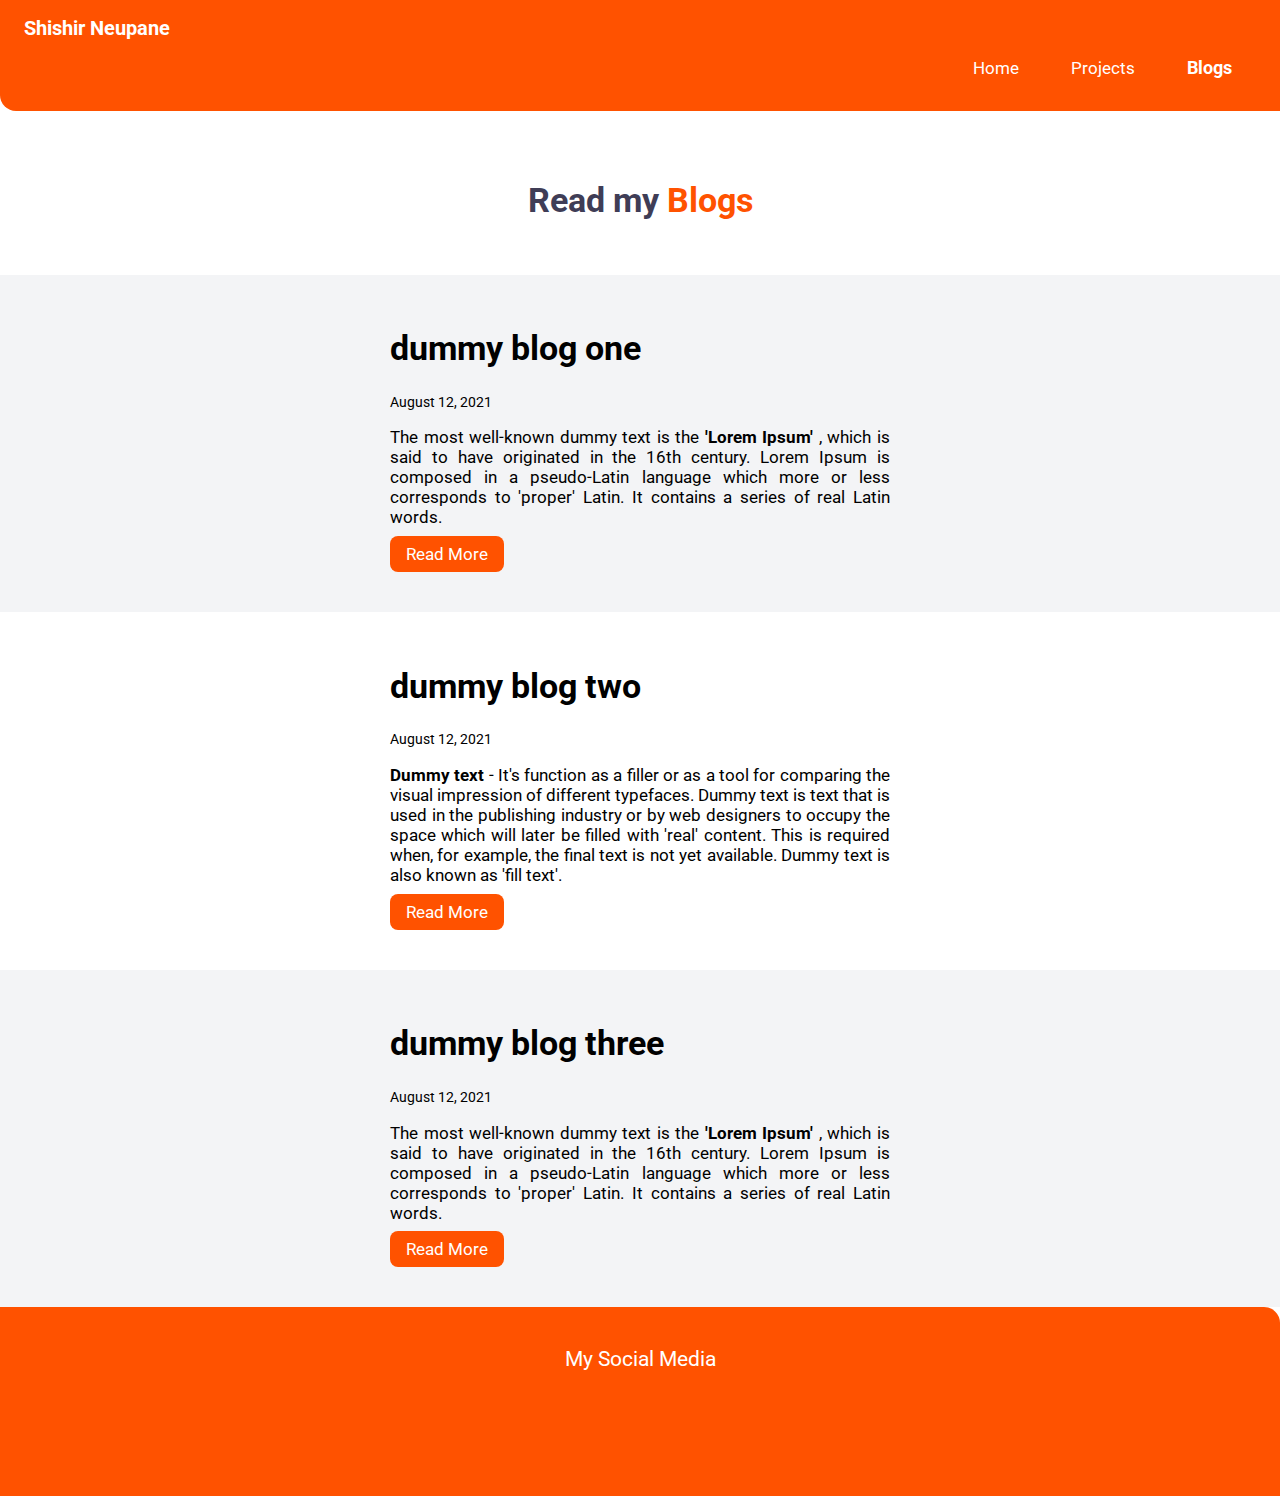
==== blogs.html @ a72f7397 "added blogs listing page" ====
<!DOCTYPE html>
<html lang="en">
<head>
  <meta charset="UTF-8">
  <meta http-equiv="X-UA-Compatible" content="IE=edge">
  <meta name="viewport" content="width=device-width, initial-scale=1.0">
  <title>Blogs | Shishir Neupane</title>
  <link rel="stylesheet" href="/style.css">
  <link rel="stylesheet" href="/lib/all.css">
</head>

<body>
  <!-- nav -->
  <nav class="navigation">
    <div class="nav-brand"> <a class="link" href="/"> Shishir Neupane </a> </div>
    <ul class="nav-items">
      <li class="list-item-inline">
        <a class="link" href="/">Home</a>
      </li>
      <li class="list-item-inline">
        <a class="link" href="/projects.html">Projects</a>
      </li>
      <li class="list-item-inline">
        <a class="link link-active" href="/blogs.html">Blogs</a>
      </li>
    </ul>
  </nav>

  <!-- header -->
  <header class="hero">
    <h1 class="hero-heading"> Read my <span class="heading-inverted"> Blogs </span> </h1>
  </header>

  <!-- unordered list section -->
  <ul class="list-section">
    <section class="section ow">
      <li>
        <article class="container container-left">
          <h1>dummy blog one</h1>
          <small>August 12, 2021</small>
          <p>
            The most well-known dummy text is the <strong> 'Lorem Ipsum' </strong>, which is said to have originated in the 16th century. 
            Lorem Ipsum is composed in a pseudo-Latin language which more or less corresponds to 'proper' Latin. 
            It contains a series of real Latin words.
          </p>
          <a href="/blogs.html" class="link link-primary"> Read More </a>
        </article>
      </li>
    </section>
    <section class="section">
      <li>
        <article class="container container-left">
          <h1>dummy blog two</h1>
          <small>August 12, 2021</small>
          <p>
            <strong> Dummy text </strong> - It's function as a filler or as a tool for comparing the visual impression of different typefaces. 
            Dummy text is text that is used in the publishing industry or by web designers to occupy the space which will later be 
            filled with 'real' content. This is required when, for example, the final text is not yet available. 
            Dummy text is also known as 'fill text'.
          </p>
          <a href="/blogs.html" class="link link-primary"> Read More </a>
        </article>
      </li>
    </section>
    <section class="section ow">
      <li>
        <article class="container container-left">
          <h1>dummy blog three</h1>
          <small>August 12, 2021</small>
          <p>
            The most well-known dummy text is the <strong> 'Lorem Ipsum' </strong>, which is said to have originated in the 16th century. 
            Lorem Ipsum is composed in a pseudo-Latin language which more or less corresponds to 'proper' Latin. 
            It contains a series of real Latin words.
          </p>
          <a href="/blogs.html" class="link link-primary"> Read More </a>
        </article>
      </li>
    </section>
  </ul>

  <!-- footer -->
  <footer class="footer">
    <div class="footer-heading">My Social Media</div>
    <ul>
      <li class="list-item-inline">
        <a class="link" target="_blank" title="GitHub" href="https://github.com/shishirneupane">
          <i class="fab fa-github"></i>
        </a>
      </li>
      <li class="list-item-inline">
        <a class="link" target="_blank" title="LinkedIn" href="https://www.linkedin.com/in/shishir-neupane-2a3828180/">
          <i class="fab fa-linkedin"></i>
        </a>
      </li>
      <li class="list-item-inline">
        <a class="link" target="_blank" title="Twitter" href="https://twitter.com/shishirsneupane">
          <i class="fab fa-twitter"></i>
        </a>
      </li>
    </ul>
  </footer>
</body>
</html>
---- style.css ----
@import url('https://fonts.googleapis.com/css2?family=Roboto:wght@400;800&display=swap');

:root {
  --primary: #ff5200;
  --dark-blue: #3f3d56;
  --off-white: #F3F4F6;
  --white: #fff;
}

body {
  font-family: 'Roboto', sans-serif;
  margin: 0;
  font-size: 1.05rem;
}

hr {
  margin: 2rem 0;
}

/* containers */

.container {
  padding: 0 1rem;
}

.container-center {
  max-width: 500px;
  margin: auto;
  text-align: center;
}

/* links */

.link {
  text-decoration: none;
  padding: 0.5rem 1rem;
  border-radius: 0.5rem;
}

.link-primary {
  background-color: var(--primary);
  color: var(--white);
}

.link-secondary {
  color: var(--primary);
  border: 1px solid var(--primary);
}

/* lists */

.list-non-bullet {
  list-style: none;
}

.list-item-inline {
  display: inline;
  padding: 0 0.5rem;
}

/* navigation */

.navigation {
  background-color: var(--primary);
  color: var(--white);
  border-bottom-left-radius: 1rem;
  padding: 1rem 1.5rem;
}

.navigation .nav-brand {
  font-weight: bold;
  font-size: 1.25rem;
}

.navigation .nav-items {
  text-align: right;
}

.navigation .link {
  color: var(--white);
}

.navigation .nav-brand .link {
  padding: 0;
}

.navigation .link-active {
  font-weight: bold;
  font-size: 1.15rem;
}

/* header */

.hero {
  padding: 2rem;
}

.hero .hero-img {
  max-width: 450px;
  display: block;
  margin: auto;
  padding: 1.5rem 0;
}

.hero .hero-heading {
  color: var(--dark-blue);
  text-align: center;
  padding-top: 1rem;
}

.hero .heading-inverted {
  color: var(--primary);
}

/* section */

.section {
  padding: 2rem 0 3rem;
}

.section h2 {
  text-align: center;
}

.ow {
  background-color: var(--off-white);
}

/* unordered list section */

.list-section {
  padding: 0;
  margin: 0;
}

.list-section .link {
  margin-right: 1rem;
}

.list-section .container-left {
  max-width: 500px;
  margin: auto;
  text-align: justify;
}

.list-section hr {
  margin: 0 0 0.5rem;
}

/* footer */

.footer {
  background-color: var(--primary);
  color: var(--white);
  text-align: center;
  border-top-right-radius: 1rem;
  padding: 2.5rem 0;
}

.footer .footer-heading {
  font-size: 1.3rem;
  padding: 0 0 1rem 0;
}

.footer ul {
  padding: 0;
}

.footer .link {
  color: var(--white);
}

.footer i {
  font-size: 2.2rem;
}
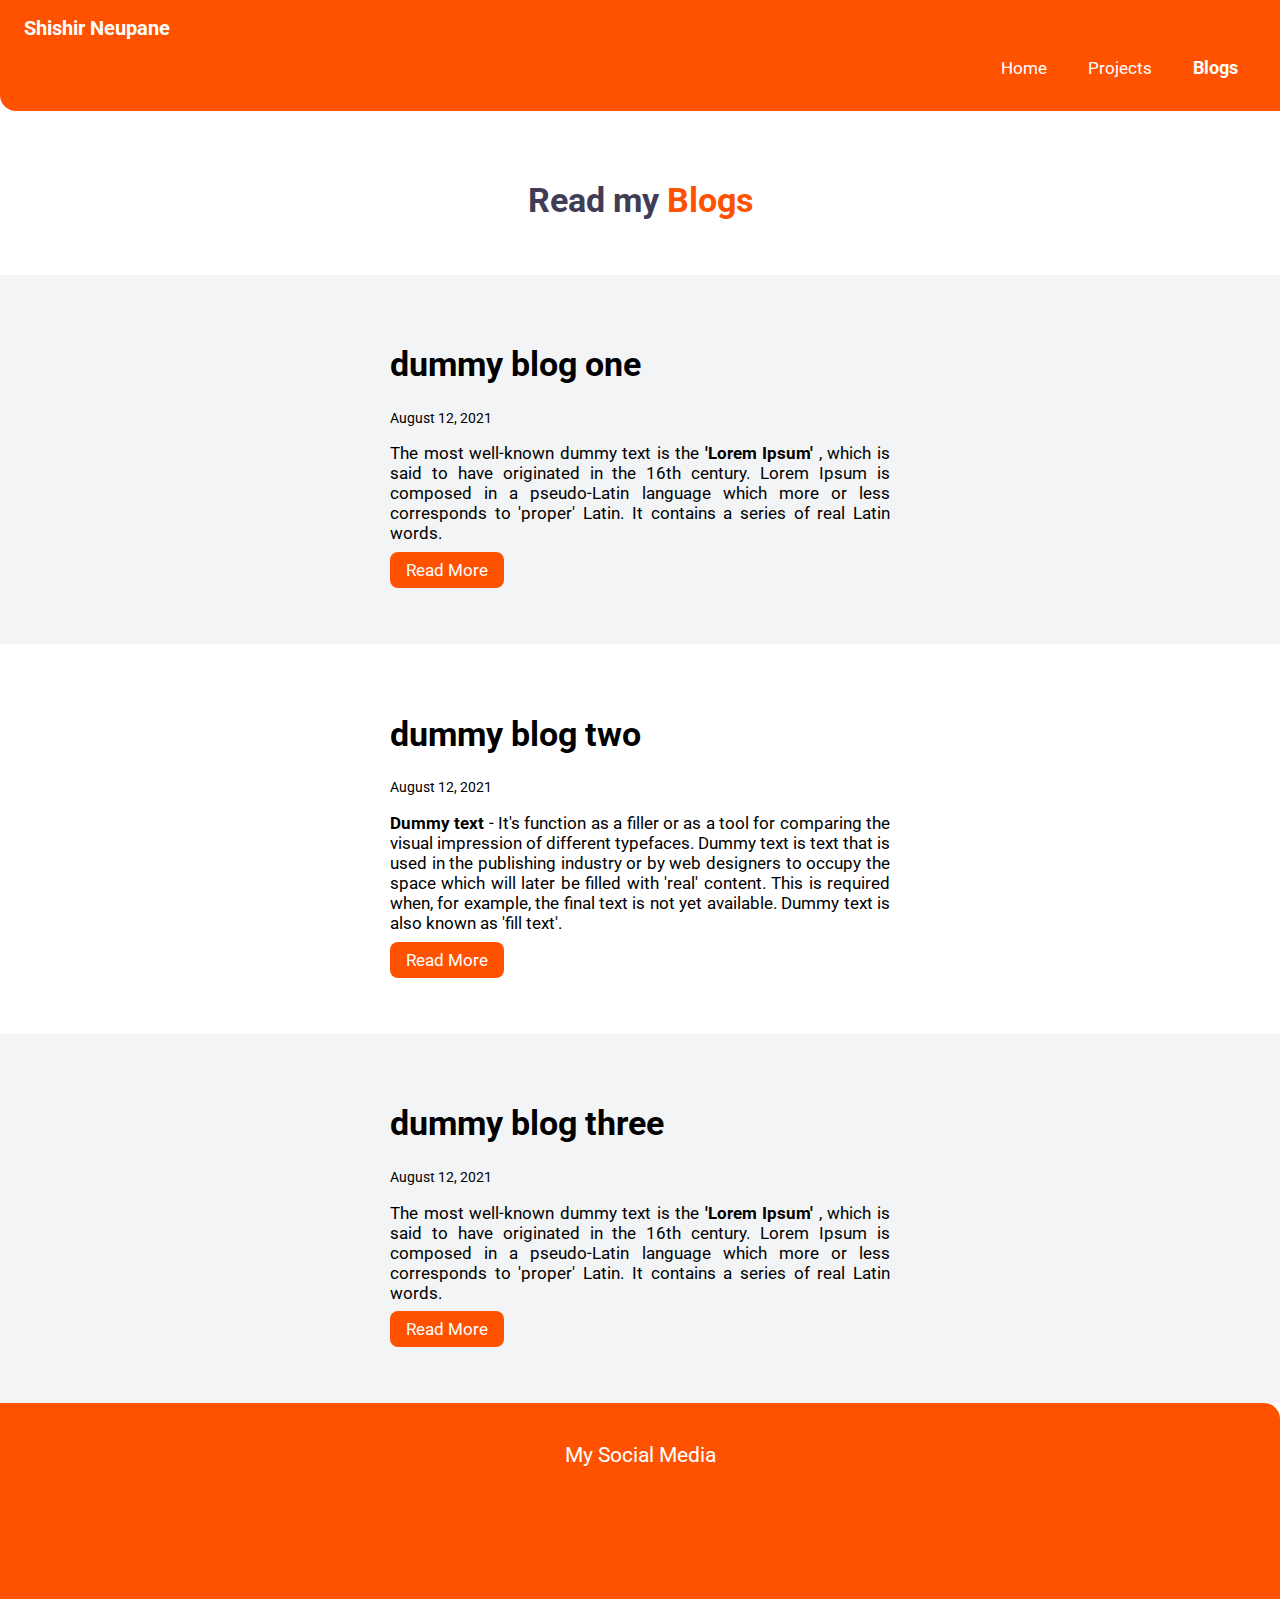
==== commit 8e46ae3b: "fix: added CDN for icons and fixed nav for mobile" ====
--- a/blogs.html
+++ b/blogs.html
@@ -6,7 +6,7 @@
   <meta name="viewport" content="width=device-width, initial-scale=1.0">
   <title>Blogs | Shishir Neupane</title>
   <link rel="stylesheet" href="/style.css">
-  <link rel="stylesheet" href="/lib/all.css">
+  <link rel="stylesheet" href="https://use.fontawesome.com/releases/v5.15.4/css/all.css" integrity="sha384-DyZ88mC6Up2uqS4h/KRgHuoeGwBcD4Ng9SiP4dIRy0EXTlnuz47vAwmeGwVChigm" crossorigin="anonymous">
 </head>
 
 <body>
@@ -35,7 +35,7 @@
   <ul class="list-section">
     <section class="section ow">
       <li>
-        <article class="container container-left">
+        <article class="showcase-list container container-left">
           <h1>dummy blog one</h1>
           <small>August 12, 2021</small>
           <p>
@@ -49,7 +49,7 @@
     </section>
     <section class="section">
       <li>
-        <article class="container container-left">
+        <article class="showcase-list container container-left">
           <h1>dummy blog two</h1>
           <small>August 12, 2021</small>
           <p>
@@ -64,7 +64,7 @@
     </section>
     <section class="section ow">
       <li>
-        <article class="container container-left">
+        <article class="showcase-list container container-left">
           <h1>dummy blog three</h1>
           <small>August 12, 2021</small>
           <p>
--- a/style.css
+++ b/style.css
@@ -55,7 +55,7 @@
 
 .list-item-inline {
   display: inline;
-  padding: 0 0.5rem;
+  padding: 0 0.15rem;
 }
 
 /* navigation */
@@ -74,6 +74,7 @@
 
 .navigation .nav-items {
   text-align: right;
+  padding-inline-start: 0px;
 }
 
 .navigation .link {
@@ -96,7 +97,8 @@
 }
 
 .hero .hero-img {
-  max-width: 450px;
+  max-width: 100%;
+  width: 450px;
   display: block;
   margin: auto;
   padding: 1.5rem 0;
@@ -147,6 +149,10 @@
   margin: 0 0 0.5rem;
 }
 
+.showcase-list {
+  padding: 1rem 2rem;
+}
+
 /* footer */
 
 .footer {
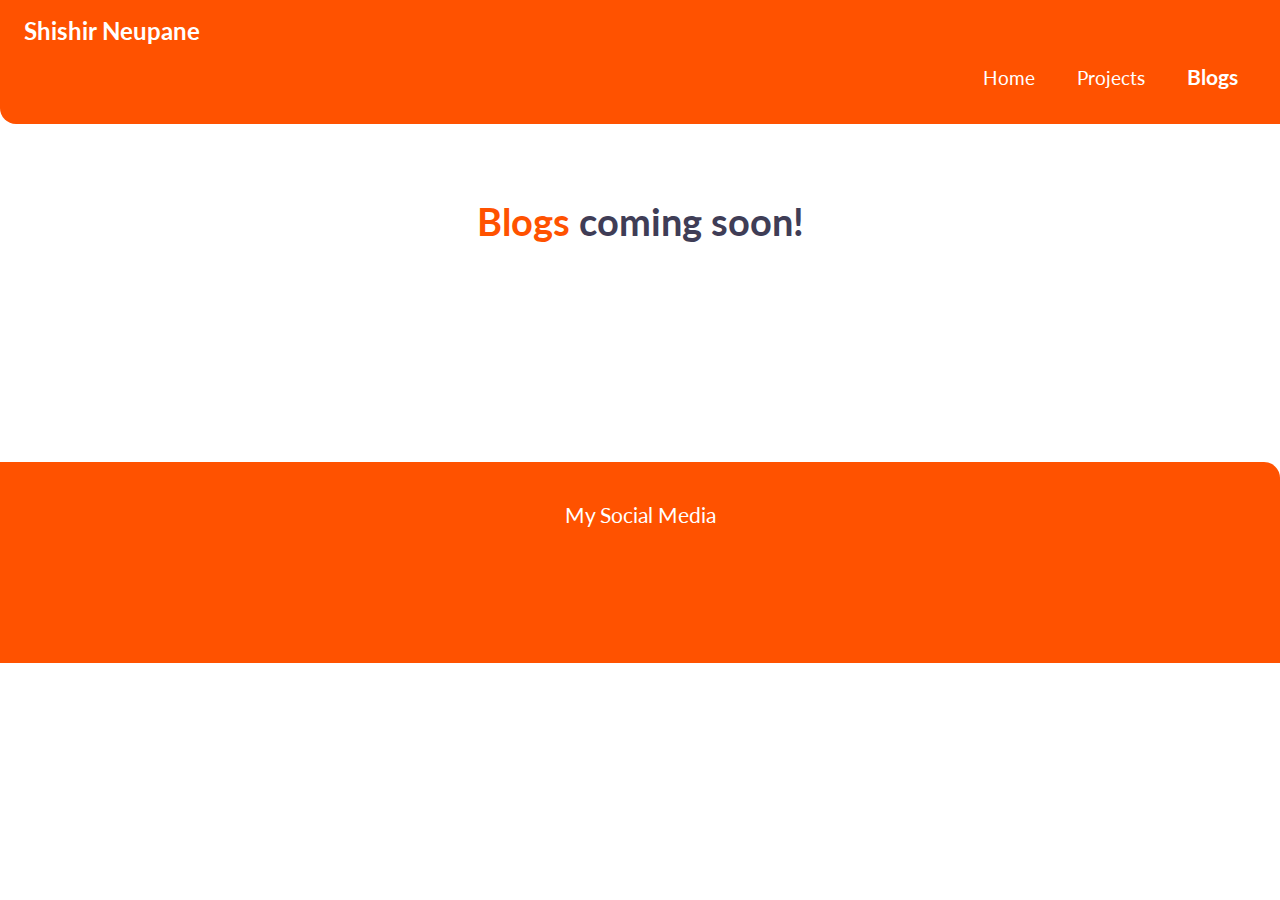
==== commit 7bdac379: "blogs coming soon and changed font to 'Lato'" ====
--- a/blogs.html
+++ b/blogs.html
@@ -1,12 +1,14 @@
 <!DOCTYPE html>
 <html lang="en">
+
 <head>
   <meta charset="UTF-8">
   <meta http-equiv="X-UA-Compatible" content="IE=edge">
   <meta name="viewport" content="width=device-width, initial-scale=1.0">
   <title>Blogs | Shishir Neupane</title>
   <link rel="stylesheet" href="/style.css">
-  <link rel="stylesheet" href="https://use.fontawesome.com/releases/v5.15.4/css/all.css" integrity="sha384-DyZ88mC6Up2uqS4h/KRgHuoeGwBcD4Ng9SiP4dIRy0EXTlnuz47vAwmeGwVChigm" crossorigin="anonymous">
+  <link rel="stylesheet" href="https://use.fontawesome.com/releases/v5.15.4/css/all.css"
+    integrity="sha384-DyZ88mC6Up2uqS4h/KRgHuoeGwBcD4Ng9SiP4dIRy0EXTlnuz47vAwmeGwVChigm" crossorigin="anonymous">
 </head>
 
 <body>
@@ -28,26 +30,35 @@
 
   <!-- header -->
   <header class="hero">
-    <h1 class="hero-heading"> Read my <span class="heading-inverted"> Blogs </span> </h1>
+    <!-- <h1 class="hero-heading"> Read my <span class="heading-inverted"> Blogs </span> </h1> -->
+    <h1 class="hero-heading"> <span class="heading-inverted"> Blogs </span> coming soon! </h1>
   </header>
 
   <!-- unordered list section -->
   <ul class="list-section">
-    <section class="section ow">
+    <section class="section">
       <li>
         <article class="showcase-list container container-left">
-          <h1>dummy blog one</h1>
+          <!-- <h1>dummy blog one</h1>
           <small>August 12, 2021</small>
           <p>
             The most well-known dummy text is the <strong> 'Lorem Ipsum' </strong>, which is said to have originated in the 16th century. 
             Lorem Ipsum is composed in a pseudo-Latin language which more or less corresponds to 'proper' Latin. 
             It contains a series of real Latin words.
           </p>
-          <a href="/blogs.html" class="link link-primary"> Read More </a>
+          <a href="/blogs.html" class="link link-primary"> Read More </a> -->
+
+          <!-- remove the below code and uncomment others to add blogs -->
+          <h1></h1>
+          <br> <br>
+          <small></small>
+          <p></p>
+          <a href=""></a>
+          <!-- remove till here -->
         </article>
       </li>
     </section>
-    <section class="section">
+    <!-- <section class="section">
       <li>
         <article class="showcase-list container container-left">
           <h1>dummy blog two</h1>
@@ -61,21 +72,7 @@
           <a href="/blogs.html" class="link link-primary"> Read More </a>
         </article>
       </li>
-    </section>
-    <section class="section ow">
-      <li>
-        <article class="showcase-list container container-left">
-          <h1>dummy blog three</h1>
-          <small>August 12, 2021</small>
-          <p>
-            The most well-known dummy text is the <strong> 'Lorem Ipsum' </strong>, which is said to have originated in the 16th century. 
-            Lorem Ipsum is composed in a pseudo-Latin language which more or less corresponds to 'proper' Latin. 
-            It contains a series of real Latin words.
-          </p>
-          <a href="/blogs.html" class="link link-primary"> Read More </a>
-        </article>
-      </li>
-    </section>
+    </section> -->
   </ul>
 
   <!-- footer -->
@@ -100,4 +97,5 @@
     </ul>
   </footer>
 </body>
+
 </html>--- a/style.css
+++ b/style.css
@@ -1,4 +1,4 @@
-@import url('https://fonts.googleapis.com/css2?family=Roboto:wght@400;800&display=swap');
+@import url('https://fonts.googleapis.com/css2?family=Lato:wght@400;800&display=swap');
 
 :root {
   --primary: #ff5200;
@@ -8,9 +8,9 @@
 }
 
 body {
-  font-family: 'Roboto', sans-serif;
+  font-family: 'Lato', sans-serif;
   margin: 0;
-  font-size: 1.05rem;
+  font-size: 1.19rem;
 }
 
 hr {
@@ -83,11 +83,12 @@
 
 .navigation .nav-brand .link {
   padding: 0;
+  font-size: 1.5rem;
 }
 
 .navigation .link-active {
   font-weight: bold;
-  font-size: 1.15rem;
+  font-size: 1.3rem;
 }
 
 /* header */
@@ -136,7 +137,10 @@
 }
 
 .list-section .link {
-  margin-right: 1rem;
+  display: block;
+  margin: 0.5rem 0;
+  max-width: 6.5rem;
+  text-align: center;
 }
 
 .list-section .container-left {
@@ -149,8 +153,54 @@
   margin: 0 0 0.5rem;
 }
 
+.list-section h1 {
+  font-size: 1.5rem;
+  text-align: left;
+}
+
+.list-section p {
+  line-height: 1.5rem;
+}
+
+.list-section i {
+  font-size: 3rem;
+  margin: 0 0.8rem 0 0;
+}
+
+.list-section .fa-html5 {
+  color: #dd4b25;
+}
+
+.list-section .fa-css3-alt {
+  color: #254bdd;
+}
+
+.list-section .fa-js-square {
+  color: #ecd200;
+}
+
+.list-section .fa-react {
+  color: #61dafb;
+}
+
+.list-section .fa-node {
+  color: #333;
+}
+
+.list-section .fa-github {
+  color: #1b1f23;
+}
+
+.list-section .fa-bootstrap {
+  color: #8011f5;
+}
+
+.list-section .fa-python {
+  color: #1a4f7d;
+}
+
 .showcase-list {
-  padding: 1rem 2rem;
+  padding: 0 2rem;
 }
 
 /* footer */
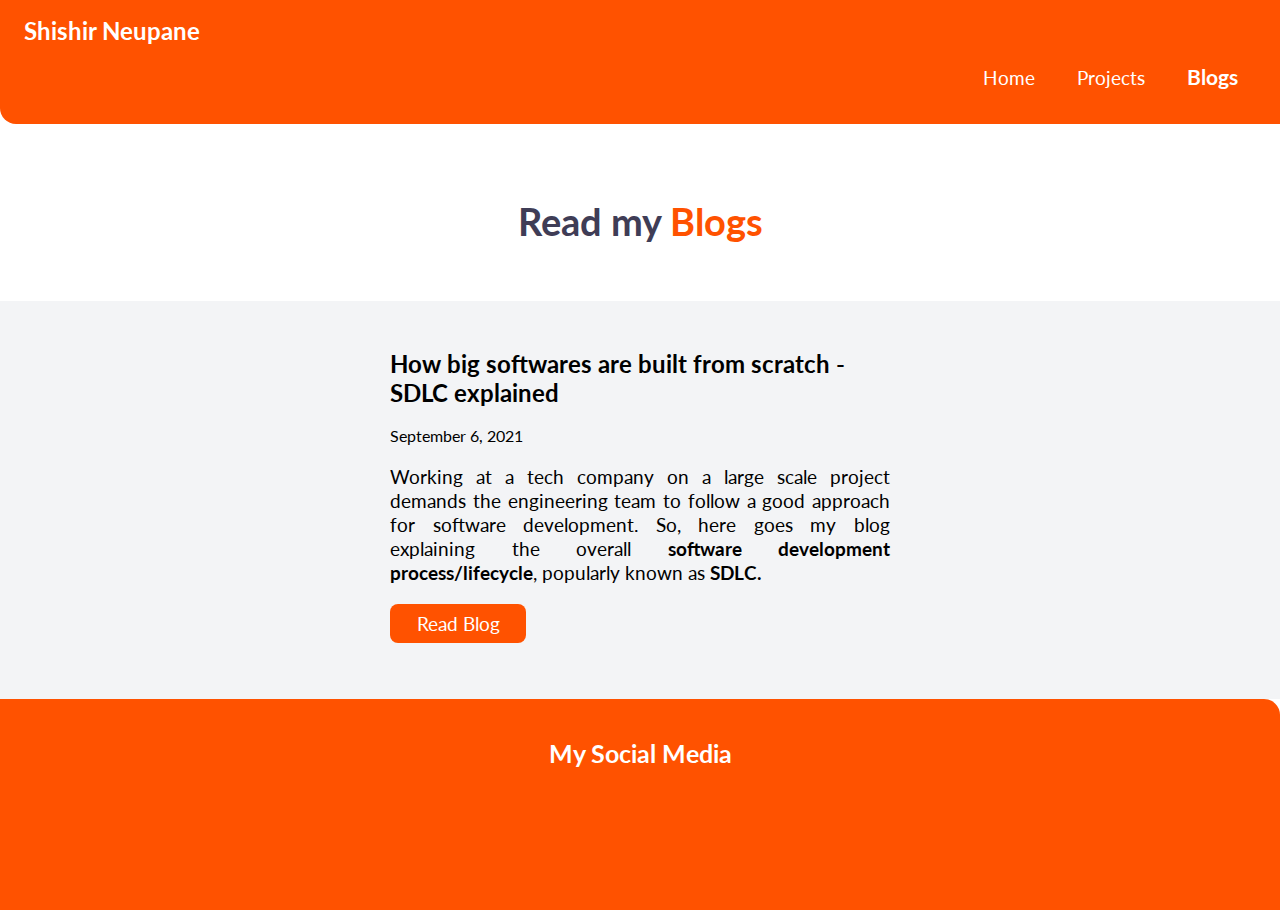
==== commit e11771fd: "added 1st blog on SDLC" ====
--- a/blogs.html
+++ b/blogs.html
@@ -30,49 +30,26 @@
 
   <!-- header -->
   <header class="hero">
-    <!-- <h1 class="hero-heading"> Read my <span class="heading-inverted"> Blogs </span> </h1> -->
-    <h1 class="hero-heading"> <span class="heading-inverted"> Blogs </span> coming soon! </h1>
+    <h1 class="hero-heading"> Read my <span class="heading-inverted"> Blogs </span> </h1>
   </header>
 
   <!-- unordered list section -->
   <ul class="list-section">
-    <section class="section">
+    <section class="section ow">
       <li>
         <article class="showcase-list container container-left">
-          <!-- <h1>dummy blog one</h1>
-          <small>August 12, 2021</small>
+          <h1>How big softwares are built from scratch - SDLC explained</h1>
+          <small>September 6, 2021</small>
           <p>
-            The most well-known dummy text is the <strong> 'Lorem Ipsum' </strong>, which is said to have originated in the 16th century. 
-            Lorem Ipsum is composed in a pseudo-Latin language which more or less corresponds to 'proper' Latin. 
-            It contains a series of real Latin words.
+            Working at a tech company on a large scale project demands the engineering team to follow a good approach
+            for software development. So, here goes my blog explaining the overall <strong>software development process/lifecycle</strong>,
+            popularly known as <strong>SDLC.</strong>
           </p>
-          <a href="/blogs.html" class="link link-primary"> Read More </a> -->
-
-          <!-- remove the below code and uncomment others to add blogs -->
-          <h1></h1>
-          <br> <br>
-          <small></small>
-          <p></p>
-          <a href=""></a>
-          <!-- remove till here -->
+          <a href="https://shishirneupane.hashnode.dev/how-big-softwares-are-built-from-scratch-sdlc-explained"
+            class="link link-primary"> Read Blog </a>
         </article>
       </li>
     </section>
-    <!-- <section class="section">
-      <li>
-        <article class="showcase-list container container-left">
-          <h1>dummy blog two</h1>
-          <small>August 12, 2021</small>
-          <p>
-            <strong> Dummy text </strong> - It's function as a filler or as a tool for comparing the visual impression of different typefaces. 
-            Dummy text is text that is used in the publishing industry or by web designers to occupy the space which will later be 
-            filled with 'real' content. This is required when, for example, the final text is not yet available. 
-            Dummy text is also known as 'fill text'.
-          </p>
-          <a href="/blogs.html" class="link link-primary"> Read More </a>
-        </article>
-      </li>
-    </section> -->
   </ul>
 
   <!-- footer -->
--- a/style.css
+++ b/style.css
@@ -214,8 +214,9 @@
 }
 
 .footer .footer-heading {
-  font-size: 1.3rem;
+  font-size: 1.3em;
   padding: 0 0 1rem 0;
+  font-weight: bold;
 }
 
 .footer ul {
@@ -227,5 +228,5 @@
 }
 
 .footer i {
-  font-size: 2.2rem;
+  font-size: 2.5rem;
 }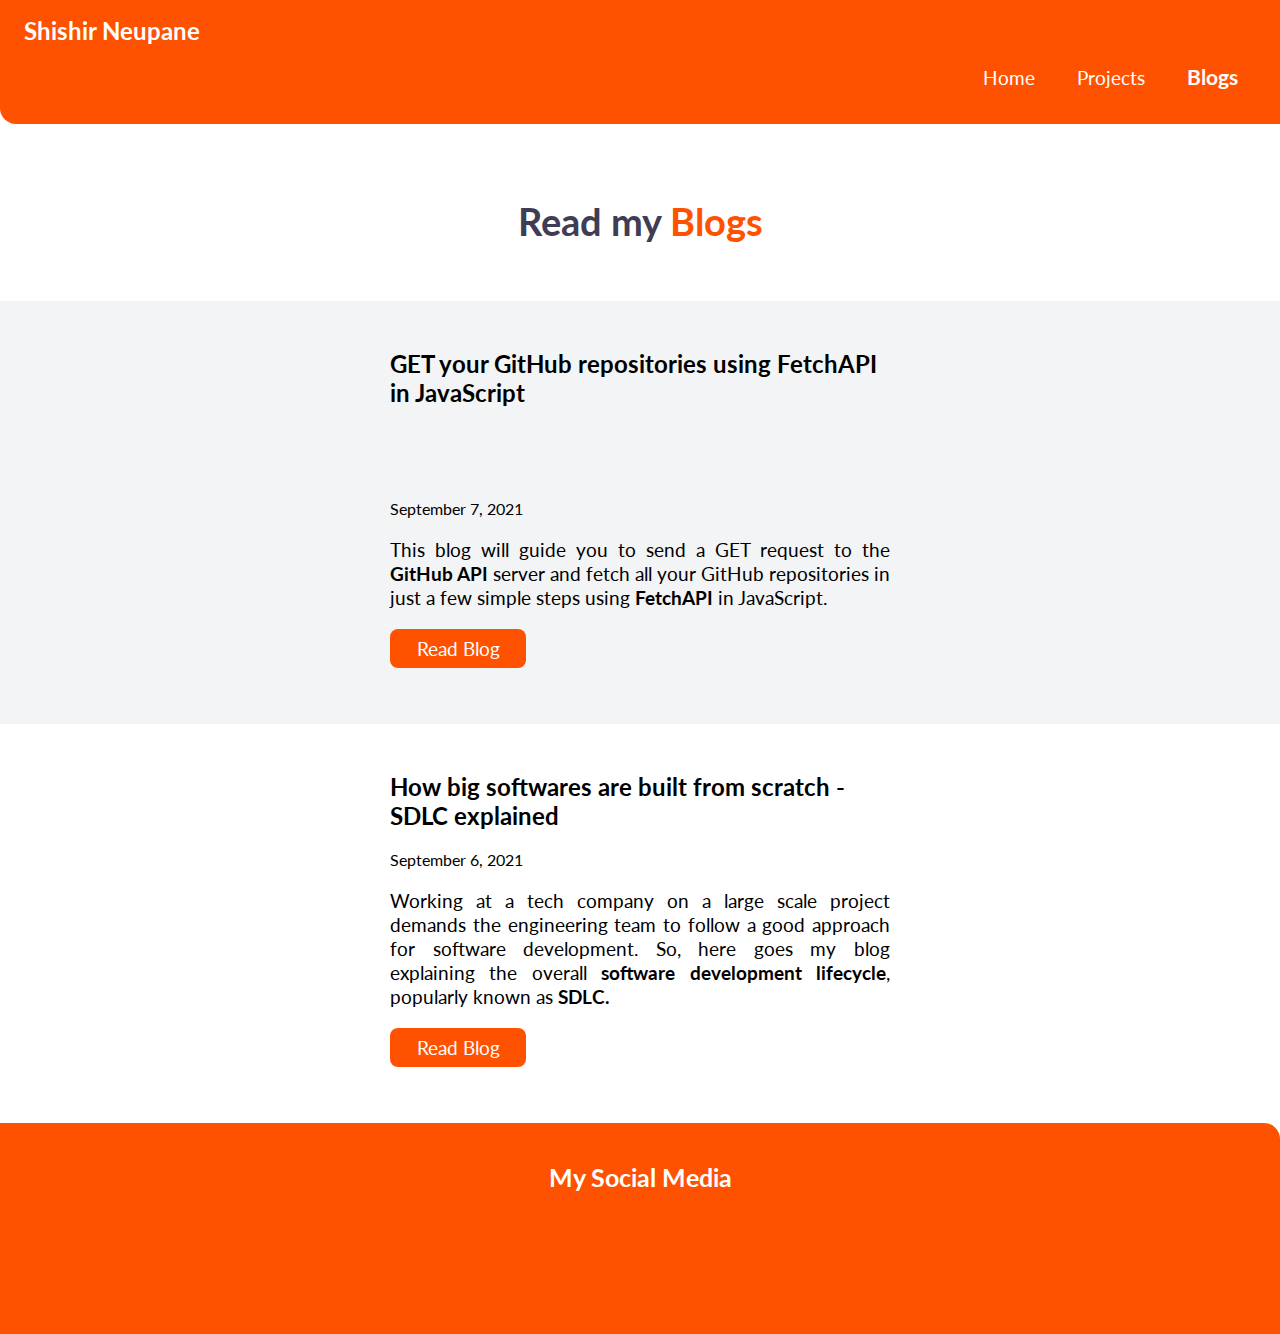
==== commit 8aeed03a: "added 2nd blog on FetchAPI" ====
--- a/blogs.html
+++ b/blogs.html
@@ -38,11 +38,31 @@
     <section class="section ow">
       <li>
         <article class="showcase-list container container-left">
+          <h1>GET your GitHub repositories using FetchAPI in JavaScript</h1>
+          <h1>
+            <i class="fab fa-github" title="github API"></i>
+          </h1>
+          <small>September 7, 2021</small>
+          <p>
+            This blog will guide you to send a GET request to the <strong>GitHub API</strong> server and fetch all your
+            GitHub
+            repositories in just a few simple steps using <strong>FetchAPI</strong> in JavaScript.
+          </p>
+          <a href="https://shishirneupane.hashnode.dev/get-your-github-repositories-using-fetchapi-in-javascript"
+            class="link link-primary"> Read Blog </a>
+        </article>
+      </li>
+    </section>
+
+    <section class="section">
+      <li>
+        <article class="showcase-list container container-left">
           <h1>How big softwares are built from scratch - SDLC explained</h1>
           <small>September 6, 2021</small>
           <p>
             Working at a tech company on a large scale project demands the engineering team to follow a good approach
-            for software development. So, here goes my blog explaining the overall <strong>software development process/lifecycle</strong>,
+            for software development. So, here goes my blog explaining the overall <strong>software development
+              lifecycle</strong>,
             popularly known as <strong>SDLC.</strong>
           </p>
           <a href="https://shishirneupane.hashnode.dev/how-big-softwares-are-built-from-scratch-sdlc-explained"
